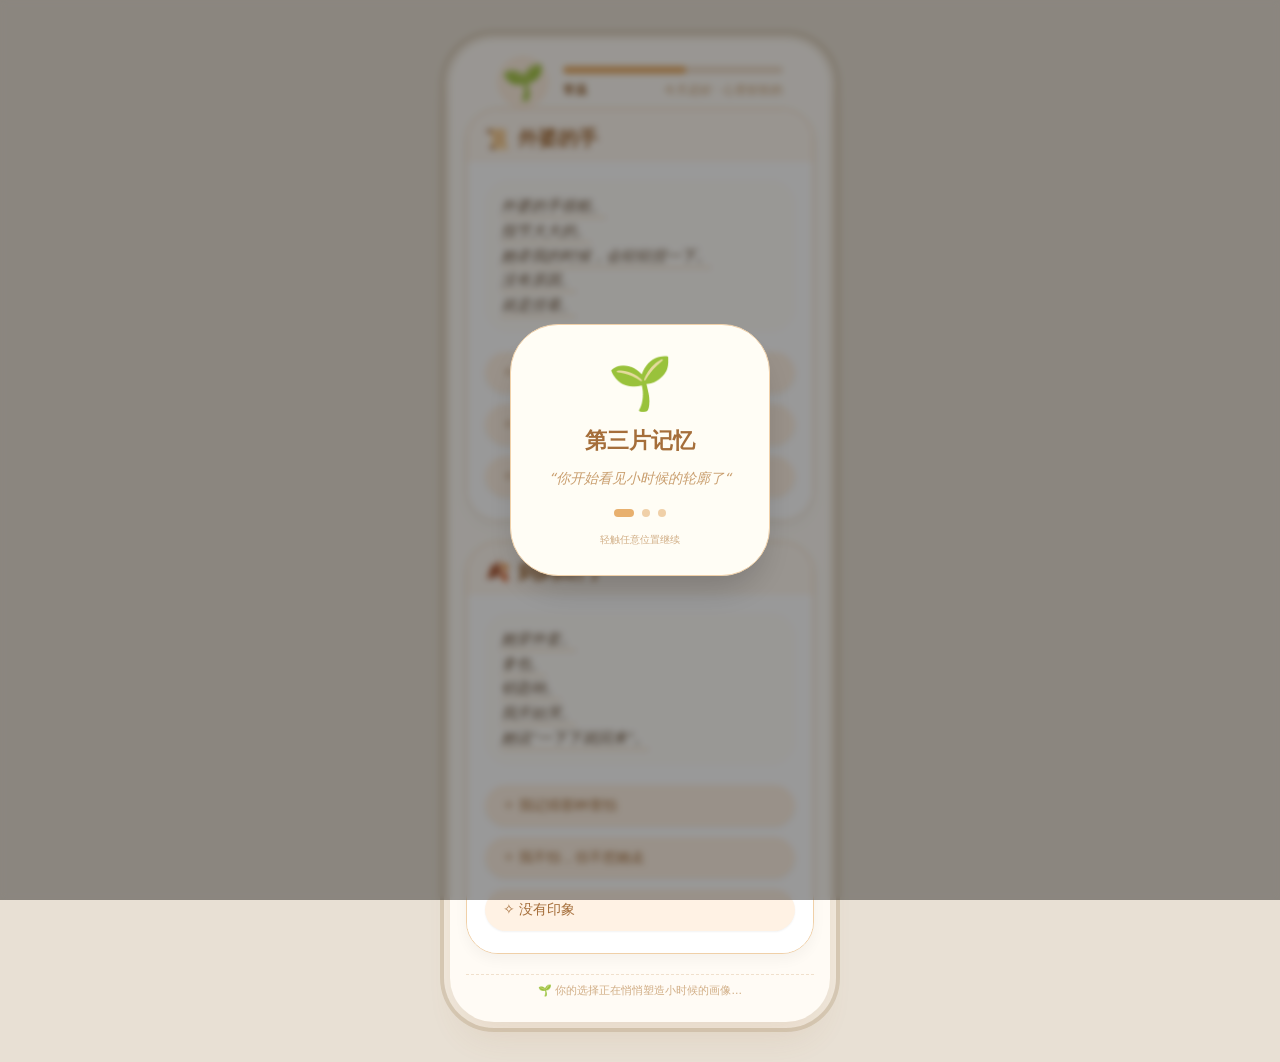
==== html/dialog.html @ 72a4c947 "first commit" ====
<!doctype html>
<html lang="zh-CN">
  <head>
    <meta charset="UTF-8" />
    <meta
      name="viewport"
      content="width=device-width, initial-scale=1.0, viewport-fit=cover, user-scalable=no"
    />
    <title>童年的碎片 · 主界面 + 里程碑弹窗（暖阳橙橘主题）</title>
    <style>
      * {
        margin: 0;
        padding: 0;
        box-sizing: border-box;
      }

      body {
        background: #e8e0d4;
        font-family:
          system-ui,
          -apple-system,
          "Segoe UI",
          "PingFang SC",
          Roboto,
          sans-serif;
        padding: 40px 20px;
        display: flex;
        justify-content: center;
        align-items: flex-start;
        min-height: 100vh;
      }

      /* 页面内容容器 */
      .page-content {
        max-width: 380px;
        width: 100%;
        background: #fffbf5;
        border-radius: 44px;
        padding: 16px 16px 24px;
        box-shadow:
          0 25px 35px -12px rgba(165, 110, 58, 0.12),
          0 0 0 6px #f0e8dc,
          0 0 0 10px #d6c9b5;
        position: relative;
      }

      /* ========= 温度计组件 ========= */
      .temp-container {
        display: flex;
        align-items: center;
        justify-content: center;
        gap: 14px;
        margin: 0;
        padding: 0;
      }
      .temp-icon {
        font-size: 34px;
        flex-shrink: 0;
        background: #fff0e0;
        width: 52px;
        height: 52px;
        display: flex;
        align-items: center;
        justify-content: center;
        border-radius: 52px;
      }
      .temp-right {
        flex: 1;
        max-width: 220px;
      }
      .bar-wrapper {
        margin-bottom: 8px;
      }
      .bar-bg {
        background: #f0e0ce;
        border-radius: 20px;
        height: 8px;
        width: 100%;
        overflow: hidden;
      }
      .bar-fill {
        background: #e8b06e;
        border-radius: 20px;
        height: 100%;
        width: 56%;
        transition: width 0.3s ease;
      }
      .temp-desc-row {
        display: flex;
        justify-content: space-between;
        align-items: baseline;
        font-size: 12px;
        line-height: 1.4;
      }
      .temp-state-name {
        font-weight: 700;
        color: #9b6a3a;
      }
      .temp-feeling {
        color: #c99e6e;
      }

      /* ========= 碎片卡片 ========= */
      .fragment-card {
        background: #ffffff;
        border-radius: 32px;
        margin-bottom: 20px;
        overflow: hidden;
        box-shadow: 0 6px 14px rgba(0, 0, 0, 0.04);
        border: 1px solid #f0d0a8;
      }
      .letter-header {
        background: #fff8f0;
        padding: 16px 18px 10px;
      }
      .fragment-title {
        font-size: 20px;
        font-weight: 600;
        color: #a56e3a;
        font-family: Georgia, serif;
        display: flex;
        align-items: center;
        gap: 8px;
      }
      .letter-body {
        padding: 18px 18px 22px;
        background: #ffffff;
      }
      .fragment-content {
        font-size: 15px;
        line-height: 1.65;
        color: #6e543a;
        font-family: Georgia, serif;
        font-style: italic;
        text-decoration: underline;
        text-decoration-color: #f0cda0;
        text-underline-offset: 6px;
        background: #fffdf9;
        padding: 14px 16px;
        border-radius: 24px;
        margin-bottom: 20px;
      }

      /* 选项按钮 */
      .options-area {
        display: flex;
        flex-direction: column;
        gap: 10px;
      }
      .option-btn {
        background: #fff2e4;
        border: none;
        border-radius: 60px;
        padding: 12px 18px;
        font-size: 14px;
        font-weight: 500;
        color: #a56e3a;
        cursor: pointer;
        transition: 0.1s;
        text-align: left;
        box-shadow: 0 1px 2px rgba(0, 0, 0, 0.05);
      }
      .option-btn:active {
        background: #fce6d0;
        transform: scale(0.98);
      }

      /* 轻弹窗反馈 */
      .toast-feedback {
        position: fixed;
        bottom: 30px;
        left: 50%;
        transform: translateX(-50%) translateY(20px);
        padding: 10px 20px;
        border-radius: 60px;
        font-size: 13px;
        font-weight: 500;
        box-shadow: 0 8px 20px rgba(0, 0, 0, 0.15);
        z-index: 1000;
        opacity: 0;
        transition: opacity 0.2s, transform 0.2s;
        pointer-events: none;
        text-align: center;
        max-width: 280px;
        line-height: 1.4;
      }
      .toast-feedback.show {
        opacity: 1;
        transform: translateX(-50%) translateY(0);
      }

      /* ========= 里程碑弹窗（覆盖层，position:fixed 适配无phone-mock结构） ========= */
      .milestone-overlay {
        position: fixed;
        top: 0;
        left: 0;
        width: 100%;
        height: 100%;
        background: rgba(0, 0, 0, 0.4);
        backdrop-filter: blur(3px);
        display: flex;
        align-items: center;
        justify-content: center;
        z-index: 200;
        opacity: 0;
        visibility: hidden;
        transition: opacity 0.2s ease, visibility 0s 0.2s;
      }
      .milestone-overlay.show {
        opacity: 1;
        visibility: visible;
        transition: opacity 0.2s ease, visibility 0s 0s;
      }
      .milestone-card {
        background: #fffdf5;
        border-radius: 48px;
        padding: 28px 24px;
        text-align: center;
        width: 260px;
        box-shadow: 0 20px 35px -10px rgba(0, 0, 0, 0.2);
        transform: scale(0.9);
        transition: transform 0.25s cubic-bezier(0.2, 0.9, 0.4, 1.1);
        border: 1px solid #f0d0a8;
      }
      .milestone-overlay.show .milestone-card {
        transform: scale(1);
      }
      .milestone-icon {
        font-size: 52px;
        margin-bottom: 12px;
      }
      .milestone-title {
        font-size: 22px;
        font-weight: 700;
        color: #a56e3a;
        margin-bottom: 12px;
        font-family: Georgia, serif;
      }
      .milestone-quote {
        font-size: 14px;
        color: #c99e6e;
        line-height: 1.5;
        margin-bottom: 20px;
        font-style: italic;
      }
      .milestone-progress {
        display: flex;
        justify-content: center;
        gap: 8px;
        margin-bottom: 16px;
      }
      .progress-dot {
        width: 8px;
        height: 8px;
        background: #f0d0a8;
        border-radius: 8px;
        transition: all 0.2s;
      }
      .progress-dot.active {
        background: #e8b06e;
        width: 20px;
      }
      .milestone-tap-hint {
        font-size: 10px;
        color: #d1ae86;
        margin-top: 8px;
      }

      /* 底部轻提示 */
      .subtle-hint {
        text-align: center;
        font-size: 11px;
        color: #d1ae86;
        margin-top: 16px;
        padding-top: 8px;
        border-top: 0.5px dashed #f0e0cc;
      }
    </style>
  </head>
  <body>
    <div class="page-content">
      <!-- 温度计组件 -->
      <div class="temp-container">
        <div class="temp-icon">🌱</div>
        <div class="temp-right">
          <div class="bar-wrapper">
            <div class="bar-bg">
              <div class="bar-fill" style="width: 56%"></div>
            </div>
          </div>
          <div class="temp-desc-row">
            <span class="temp-state-name">常温</span>
            <span class="temp-feeling">今天还好 · 心里软软的</span>
          </div>
        </div>
      </div>

      <!-- 碎片卡片 1 -->
      <div class="fragment-card">
        <div class="letter-header">
          <div class="fragment-title"><span>📜</span> 外婆的手</div>
        </div>
        <div class="letter-body">
          <div class="fragment-content">
            外婆的手很粗。<br />
            指节大大的。<br />
            她牵我的时候，会轻轻捏一下。<br />
            没有原因。<br />
            就是捏着。
          </div>
          <div class="options-area">
            <div class="option-btn" data-feedback="长大了以后，再也没有人那样捏我的手。">
              ✧ 我记得那种触感
            </div>
            <div class="option-btn" data-feedback="有些事，身体比大脑记得更清楚。">
              ✧ 不记得了，但觉得安心
            </div>
            <div class="option-btn" data-feedback="可能不是手冷。是我后来编出来的。">
              ✧ 我只记得她的手很冷
            </div>
          </div>
        </div>
      </div>

      <!-- 碎片卡片 2 -->
      <div class="fragment-card">
        <div class="letter-header">
          <div class="fragment-title"><span>🍂</span> 妈妈出门</div>
        </div>
        <div class="letter-body">
          <div class="fragment-content">
            她穿外套。<br />
            拿包。<br />
            钥匙响。<br />
            我开始哭。<br />
            她说"一下下就回来"。
          </div>
          <div class="options-area">
            <div class="option-btn" data-feedback="那扇门关上的声音，很久以后还会梦到。">
              ✧ 我记得那种害怕
            </div>
            <div class="option-btn" data-feedback="不是害怕。就是不想一个人。">
              ✧ 我不怕，但不想她走
            </div>
            <div class="option-btn" data-feedback="可能是很小很小的事，早就不记得了。">
              ✧ 没有印象
            </div>
          </div>
        </div>
      </div>

      <div class="subtle-hint">🌱 你的选择正在悄悄塑造小时候的画像...</div>
    </div>

    <!-- 里程碑弹窗容器（初始隐藏） -->
    <div id="milestoneOverlay" class="milestone-overlay">
      <div class="milestone-card">
        <div class="milestone-icon" id="milestoneIcon">🌱</div>
        <div class="milestone-title" id="milestoneTitle">第三片记忆</div>
        <div class="milestone-quote" id="milestoneQuote">
          "你开始看见小时候的轮廓了"
        </div>
        <div class="milestone-progress" id="milestoneProgress">
          <span class="progress-dot active"></span>
          <span class="progress-dot"></span>
          <span class="progress-dot"></span>
        </div>
        <div class="milestone-tap-hint">轻触任意位置继续</div>
      </div>
    </div>

    <!-- 轻弹窗容器 -->
    <div id="toastFeedback" class="toast-feedback"></div>

    <script>
      var milestones = {
        3: {
          icon: "🌱",
          title: "第三片记忆",
          quote: "你开始看见小时候的轮廓了",
          progressTotal: 3,
          progressCompleted: 1,
        },
        6: {
          icon: "🌼",
          title: "第六片记忆",
          quote: "你越来越靠近那个小孩了",
          progressTotal: 6,
          progressCompleted: 2,
        },
        9: {
          icon: "🌾",
          title: "第九片记忆",
          quote: "就差最后一片了。你突然不那么着急了。",
          progressTotal: 9,
          progressCompleted: 3,
        },
      };

      var currentMilestoneKey = 3;

      function showMilestone(level) {
        var data = milestones[level];
        if (!data) return;

        document.getElementById("milestoneIcon").innerText = data.icon;
        document.getElementById("milestoneTitle").innerText = data.title;
        document.getElementById("milestoneQuote").innerText = "\u201C" + data.quote + "\u201C";

        var progressContainer = document.getElementById("milestoneProgress");
        progressContainer.innerHTML = "";
        for (var i = 0; i < data.progressTotal; i++) {
          var dot = document.createElement("span");
          dot.className = "progress-dot";
          if (i < data.progressCompleted) {
            dot.classList.add("active");
          }
          progressContainer.appendChild(dot);
        }

        var overlay = document.getElementById("milestoneOverlay");
        overlay.classList.add("show");

        var closeHandler = function () {
          overlay.classList.remove("show");
          overlay.removeEventListener("click", closeHandler);
        };
        overlay.addEventListener("click", closeHandler);

        setTimeout(function () {
          if (overlay.classList.contains("show")) {
            overlay.classList.remove("show");
          }
        }, 2800);
      }

      var fragmentCompletedCount = 0;

      function showToast(message) {
        var toast = document.getElementById("toastFeedback");
        toast.innerHTML = "✨ " + message;
        toast.classList.add("show");
        setTimeout(function () {
          toast.classList.remove("show");
        }, 1800);
      }

      function updateTemperature(optionText) {
        var tempFill = document.querySelector(".bar-fill");
        var tempStateSpan = document.querySelector(".temp-state-name");
        var tempFeelingSpan = document.querySelector(".temp-feeling");
        var tempIcon = document.querySelector(".temp-icon");

        if (
          optionText.indexOf("触感") > -1 ||
          optionText.indexOf("安心") > -1 ||
          optionText.indexOf("不怕") > -1
        ) {
          tempFill.style.width = "78%";
          tempIcon.innerHTML = "☀️";
          tempStateSpan.innerText = "温暖";
          tempFeelingSpan.innerText = "心里软软的 · 好像被抱了一下";
        } else if (
          optionText.indexOf("手冷") > -1 ||
          optionText.indexOf("害怕") > -1 ||
          optionText.indexOf("印象") > -1
        ) {
          tempFill.style.width = "32%";
          tempIcon.innerHTML = "🌥️";
          tempStateSpan.innerText = "微凉";
          tempFeelingSpan.innerText = "心里闷闷的 · 像要下雨还没下";
        } else {
          tempFill.style.width = "56%";
          tempIcon.innerHTML = "🌱";
          tempStateSpan.innerText = "常温";
          tempFeelingSpan.innerText = "今天还好 · 心里软软的";
        }
      }

      var allOptions = document.querySelectorAll(".option-btn");
      for (var i = 0; i < allOptions.length; i++) {
        (function (btn) {
          btn.addEventListener("click", function (e) {
            e.stopPropagation();
            var feedbackText = btn.getAttribute("data-feedback");
            if (feedbackText) {
              showToast(feedbackText);
              updateTemperature(btn.innerText);
              fragmentCompletedCount++;

              if (fragmentCompletedCount === 3 && currentMilestoneKey !== 6) {
                showMilestone(3);
                currentMilestoneKey = 3;
              } else if (fragmentCompletedCount === 6) {
                showMilestone(6);
                currentMilestoneKey = 6;
              } else if (fragmentCompletedCount === 9) {
                showMilestone(9);
                currentMilestoneKey = 9;
              }
            }
          });
        })(allOptions[i]);
      }

      setTimeout(function () {
        if (fragmentCompletedCount === 0) {
          showMilestone(3);
        }
      }, 500);
    </script>
  </body>
</html>
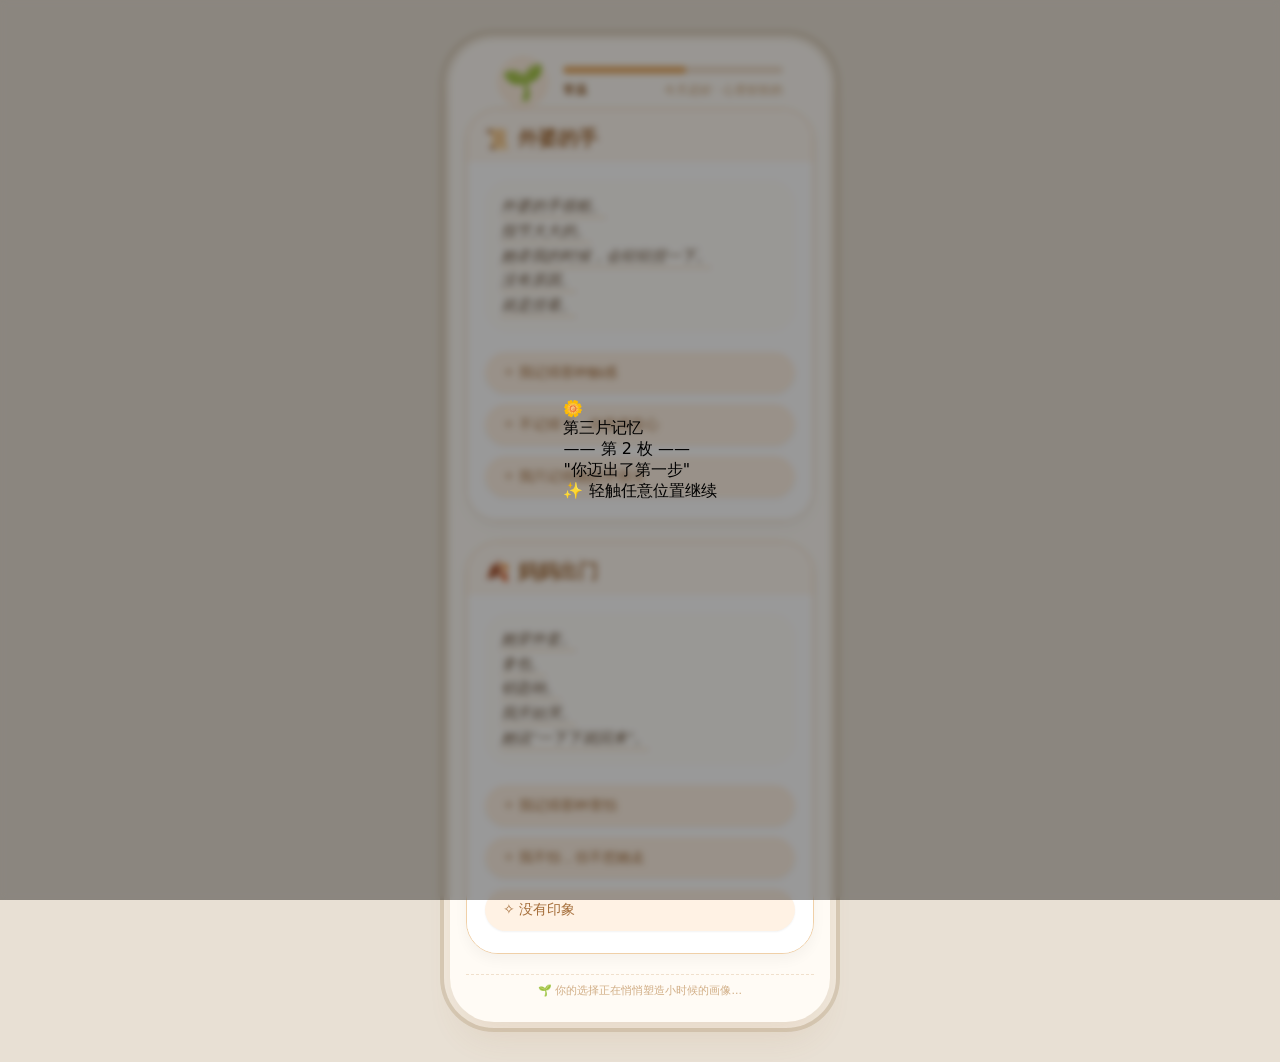
==== commit 4e152b05: "调整" ====
--- a/html/dialog.html
+++ b/html/dialog.html
@@ -352,20 +352,16 @@
       <div class="subtle-hint">🌱 你的选择正在悄悄塑造小时候的画像...</div>
     </div>
 
-    <!-- 里程碑弹窗容器（初始隐藏） -->
+    <!-- 里程碑弹窗容器（初始隐藏）—— 邮票式 -->
     <div id="milestoneOverlay" class="milestone-overlay">
-      <div class="milestone-card">
-        <div class="milestone-icon" id="milestoneIcon">🌱</div>
-        <div class="milestone-title" id="milestoneTitle">第三片记忆</div>
-        <div class="milestone-quote" id="milestoneQuote">
-          "你开始看见小时候的轮廓了"
-        </div>
-        <div class="milestone-progress" id="milestoneProgress">
-          <span class="progress-dot active"></span>
-          <span class="progress-dot"></span>
-          <span class="progress-dot"></span>
-        </div>
-        <div class="milestone-tap-hint">轻触任意位置继续</div>
+      <div class="stamp-modal" id="stampModal">
+        <div class="stamp stamp-1">
+          <div class="stamp-icon" id="milestoneIcon">🌱</div>
+          <div class="stamp-theme" id="milestoneTitle">第一片记忆</div>
+          <div class="stamp-number">—— 第 1 枚 ——</div>
+          <div class="stamp-quote" id="milestoneQuote">"你来了。故事开始了。"</div>
+          <div class="stamp-tap-hint">✨ 轻触任意位置继续</div>
+        </div>
       </div>
     </div>
 
@@ -374,48 +370,32 @@
 
     <script>
       var milestones = {
-        3: {
-          icon: "🌱",
-          title: "第三片记忆",
-          quote: "你开始看见小时候的轮廓了",
-          progressTotal: 3,
-          progressCompleted: 1,
-        },
-        6: {
-          icon: "🌼",
-          title: "第六片记忆",
-          quote: "你越来越靠近那个小孩了",
-          progressTotal: 6,
-          progressCompleted: 2,
-        },
-        9: {
-          icon: "🌾",
-          title: "第九片记忆",
-          quote: "就差最后一片了。你突然不那么着急了。",
-          progressTotal: 9,
-          progressCompleted: 3,
-        },
+        1: { icon: "🌱", title: "第一片记忆", quote: "你来了。故事开始了。" },
+        3: { icon: "🌼", title: "第三片记忆", quote: "你迈出了第一步" },
+        6: { icon: "🌼", title: "第六片记忆", quote: "你第一次知道分开是什么感觉" },
+        12: { icon: "🌾", title: "第十二片记忆", quote: "你的身体在悄悄长大" },
+        20: { icon: "🌾", title: "第二十片记忆", quote: "你拾起了所有的碎片。它们拼出了你。" }
       };
 
-      var currentMilestoneKey = 3;
+      var milestoneOrder = [1, 3, 6, 12, 20];
+      var currentMilestoneKey = 1;
 
       function showMilestone(level) {
         var data = milestones[level];
         if (!data) return;
 
-        document.getElementById("milestoneIcon").innerText = data.icon;
-        document.getElementById("milestoneTitle").innerText = data.title;
-        document.getElementById("milestoneQuote").innerText = "\u201C" + data.quote + "\u201C";
-
-        var progressContainer = document.getElementById("milestoneProgress");
-        progressContainer.innerHTML = "";
-        for (var i = 0; i < data.progressTotal; i++) {
-          var dot = document.createElement("span");
-          dot.className = "progress-dot";
-          if (i < data.progressCompleted) {
-            dot.classList.add("active");
-          }
-          progressContainer.appendChild(dot);
+        var activeIndex = milestoneOrder.indexOf(level) + 1;
+
+        var stampModal = document.getElementById("stampModal");
+        if (stampModal) {
+          stampModal.innerHTML = ""
+            + '<div class="stamp stamp-' + activeIndex + '">'
+            + '  <div class="stamp-icon">' + data.icon + '</div>'
+            + '  <div class="stamp-theme">' + data.title + '</div>'
+            + '  <div class="stamp-number">—— 第 ' + activeIndex + ' 枚 ——</div>'
+            + '  <div class="stamp-quote">"' + data.quote + '"</div>'
+            + '  <div class="stamp-tap-hint">✨ 轻触任意位置继续</div>'
+            + '</div>';
         }
 
         var overlay = document.getElementById("milestoneOverlay");
